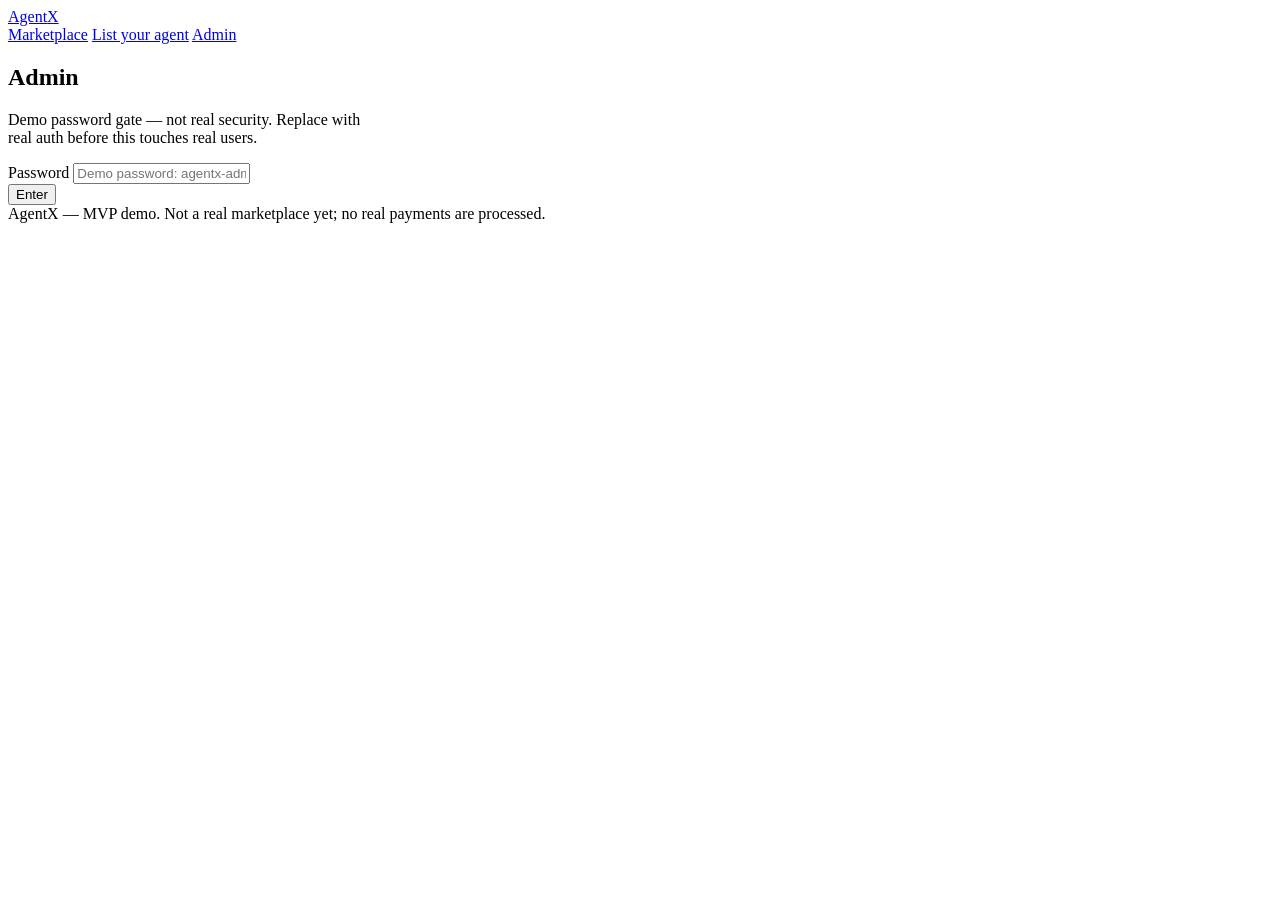
==== admin.html @ 99209729 "Add files via upload" ====
<!DOCTYPE html>
<html lang="en">
<head>
<meta charset="UTF-8">
<meta name="viewport" content="width=device-width, initial-scale=1">
<title>Admin — AgentX</title>
<link rel="preconnect" href="https://fonts.googleapis.com">
<link href="https://fonts.googleapis.com/css2?family=Space+Grotesk:wght@400;500;600;700&family=IBM+Plex+Mono:wght@400;500&display=swap" rel="stylesheet">
<link rel="stylesheet" href="css/style.css">
</head>
<body>

<nav class="nav">
  <div class="wrap">
    <a href="index.html" class="nav-logo">Agent<span>X</span></a>
    <div class="nav-links">
      <a href="marketplace.html">Marketplace</a>
      <a href="submit-agent.html">List your agent</a>
      <a href="admin.html">Admin</a>
    </div>
  </div>
</nav>

<main>
  <div class="wrap">

    <div id="gate" style="max-width:360px;">
      <div class="section-intro">
        <h2>Admin</h2>
        <p>Demo password gate — not real security. Replace with real auth before this touches real users.</p>
      </div>
      <div class="form-field">
        <label for="pw">Password</label>
        <input type="password" id="pw" placeholder="Demo password: agentx-admin">
      </div>
      <button class="btn btn-primary btn-block" id="unlock-btn">Enter</button>
    </div>

    <div id="panel" style="display:none;">
      <div class="section-intro">
        <h2>Pending submissions</h2>
        <p>Review, backtest, then approve or reject. Approved agents appear in the marketplace immediately.</p>
      </div>
      <div id="submissions-list"></div>
    </div>

  </div>
</main>

<footer>
  <div class="wrap">AgentX — MVP demo. Not a real marketplace yet; no real payments are processed.</div>
</footer>

<script src="js/data.js"></script>
<script src="js/admin.js"></script>
</body>
</html>
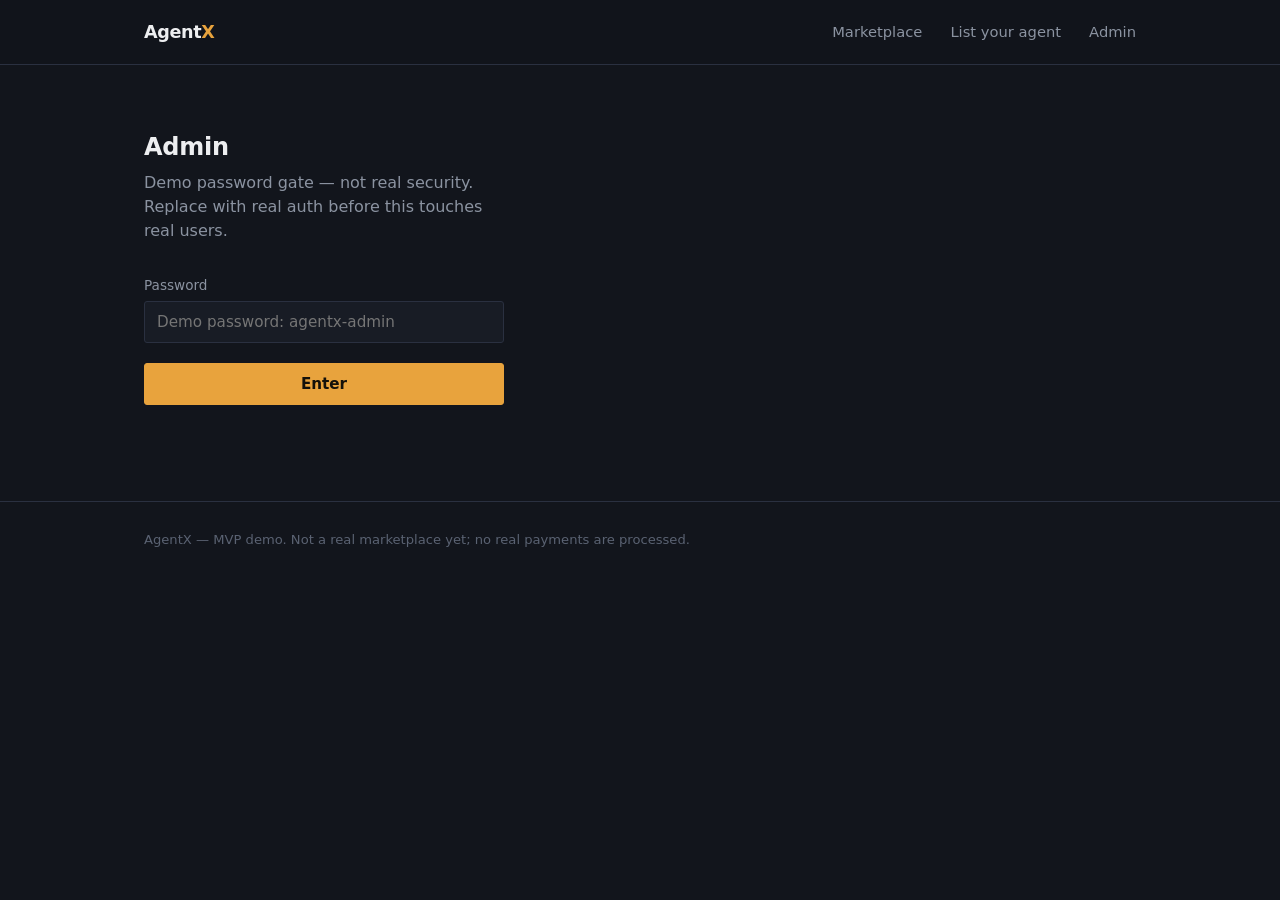
==== commit 4c594872: "Add files via upload" ====
--- a/admin.html
+++ b/admin.html
@@ -53,5 +53,6 @@
 
 <script src="js/data.js"></script>
 <script src="js/admin.js"></script>
+<script src="js/fx.js"></script>
 </body>
 </html>
--- a/css/style.css
+++ b/css/style.css
@@ -0,0 +1,307 @@
+/* AgentX — design tokens
+   Palette: deep ink navy surface, single amber "signal" accent (trading-terminal feel —
+   this is a marketplace where agents carry live stats/pricing, so the accent reads as
+   a ticker/status color, not decoration).
+   Type: Space Grotesk for headings + UI, IBM Plex Mono for numbers/stats only
+   (justified — real tabular data: prices, success rates, ratings). */
+
+:root {
+  --bg: #12151c;
+  --surface: #181c25;
+  --surface-raised: #1e2330;
+  --border: #2a3040;
+  --text: #edeef0;
+  --text-muted: #8b93a1;
+  --text-faint: #5a6272;
+  --accent: #e8a33d;
+  --accent-dim: #b97f2c;
+  --positive: #4fb286;
+  --negative: #d16464;
+
+  --font-head: 'Space Grotesk', system-ui, sans-serif;
+  --font-mono: 'IBM Plex Mono', ui-monospace, monospace;
+
+  --radius: 3px;
+}
+
+* { box-sizing: border-box; }
+
+html { scroll-behavior: smooth; }
+
+body {
+  margin: 0;
+  background: var(--bg);
+  color: var(--text);
+  font-family: var(--font-head);
+  line-height: 1.5;
+  -webkit-font-smoothing: antialiased;
+}
+
+a { color: inherit; }
+
+.wrap {
+  max-width: 1040px;
+  margin: 0 auto;
+  padding: 0 24px;
+}
+
+/* Nav */
+.nav {
+  border-bottom: 1px solid var(--border);
+  position: sticky;
+  top: 0;
+  background: rgba(18, 21, 28, 0.92);
+  backdrop-filter: blur(6px);
+  z-index: 10;
+}
+.nav .wrap {
+  display: flex;
+  align-items: center;
+  justify-content: space-between;
+  height: 64px;
+}
+.nav-logo {
+  font-weight: 600;
+  font-size: 1.1rem;
+  letter-spacing: -0.02em;
+  text-decoration: none;
+}
+.nav-logo span { color: var(--accent); }
+.nav-links { display: flex; gap: 28px; align-items: center; }
+.nav-links a {
+  color: var(--text-muted);
+  text-decoration: none;
+  font-size: 0.92rem;
+}
+.nav-links a:hover { color: var(--text); }
+.nav-links a.cta {
+  color: var(--bg);
+  background: var(--accent);
+  padding: 8px 16px;
+  border-radius: var(--radius);
+  font-weight: 600;
+}
+.nav-links a.cta:hover { background: var(--accent-dim); }
+
+/* Sections */
+main { padding: 64px 0 96px; }
+section + section { margin-top: 72px; }
+
+h1 {
+  font-size: clamp(2.1rem, 4vw, 3.2rem);
+  line-height: 1.08;
+  letter-spacing: -0.02em;
+  margin: 0 0 20px;
+  max-width: 16ch;
+}
+h2 {
+  font-size: 1.5rem;
+  letter-spacing: -0.01em;
+  margin: 0 0 6px;
+}
+p.lede {
+  font-size: 1.1rem;
+  color: var(--text-muted);
+  max-width: 52ch;
+  margin: 0 0 32px;
+}
+.section-intro { max-width: 60ch; margin-bottom: 32px; }
+.section-intro p { color: var(--text-muted); margin: 6px 0 0; }
+
+/* Buttons */
+.btn {
+  display: inline-flex;
+  align-items: center;
+  gap: 8px;
+  border: 1px solid var(--border);
+  background: transparent;
+  color: var(--text);
+  font-family: var(--font-head);
+  font-size: 0.95rem;
+  padding: 11px 20px;
+  border-radius: var(--radius);
+  cursor: pointer;
+  text-decoration: none;
+}
+.btn:hover { border-color: var(--text-faint); }
+.btn-primary {
+  background: var(--accent);
+  border-color: var(--accent);
+  color: #14110a;
+  font-weight: 600;
+}
+.btn-primary:hover { background: var(--accent-dim); border-color: var(--accent-dim); }
+.btn-block { width: 100%; justify-content: center; }
+.btn[disabled] { opacity: 0.5; cursor: not-allowed; }
+
+/* Steps (how it works) — numbered, because it genuinely is a sequence */
+.steps { display: grid; grid-template-columns: repeat(4, 1fr); gap: 20px; }
+.step {
+  border: 1px solid var(--border);
+  padding: 20px;
+  border-radius: var(--radius);
+}
+.step .n { font-family: var(--font-mono); color: var(--accent); font-size: 0.85rem; }
+.step h3 { font-size: 1rem; margin: 10px 0 6px; }
+.step p { color: var(--text-muted); font-size: 0.9rem; margin: 0; }
+
+/* Filter bar */
+.filters { display: flex; gap: 8px; flex-wrap: wrap; margin-bottom: 28px; }
+.filter-chip {
+  border: 1px solid var(--border);
+  background: transparent;
+  color: var(--text-muted);
+  font-family: var(--font-head);
+  font-size: 0.85rem;
+  padding: 7px 14px;
+  border-radius: 999px;
+  cursor: pointer;
+}
+.filter-chip:hover { color: var(--text); }
+.filter-chip.active { background: var(--accent); border-color: var(--accent); color: #14110a; font-weight: 600; }
+
+/* Agent list */
+.agent-list { display: flex; flex-direction: column; border-top: 1px solid var(--border); }
+.agent-row {
+  display: grid;
+  grid-template-columns: 1fr auto auto auto;
+  gap: 24px;
+  align-items: center;
+  padding: 18px 0;
+  border-bottom: 1px solid var(--border);
+  text-decoration: none;
+  color: var(--text);
+}
+.agent-row:hover { background: var(--surface); }
+.agent-main { min-width: 0; }
+.agent-name { font-weight: 600; font-size: 1.02rem; }
+.agent-desc {
+  color: var(--text-muted);
+  font-size: 0.88rem;
+  margin-top: 3px;
+  overflow: hidden;
+  text-overflow: ellipsis;
+  white-space: nowrap;
+}
+.agent-cat {
+  font-family: var(--font-mono);
+  font-size: 0.72rem;
+  color: var(--accent);
+  border: 1px solid var(--accent-dim);
+  padding: 2px 8px;
+  border-radius: 999px;
+  display: inline-block;
+  margin-bottom: 6px;
+}
+.stat { font-family: var(--font-mono); font-size: 0.9rem; text-align: right; white-space: nowrap; }
+.stat .label { display: block; color: var(--text-faint); font-size: 0.68rem; margin-top: 2px; }
+.stat.positive { color: var(--positive); }
+
+/* Agent detail */
+.detail-head { display: flex; justify-content: space-between; gap: 32px; align-items: flex-start; flex-wrap: wrap; }
+.detail-stats {
+  display: grid;
+  grid-template-columns: repeat(4, auto);
+  gap: 28px;
+  margin: 28px 0;
+  padding: 20px 0;
+  border-top: 1px solid var(--border);
+  border-bottom: 1px solid var(--border);
+}
+.detail-stats .stat { text-align: left; font-size: 1.15rem; }
+.detail-stats .stat .label { margin-top: 4px; }
+.price-box {
+  border: 1px solid var(--border);
+  border-radius: var(--radius);
+  padding: 24px;
+  min-width: 240px;
+}
+.price-box .amount { font-family: var(--font-mono); font-size: 1.8rem; }
+.price-box .unit { color: var(--text-muted); font-size: 0.9rem; }
+.price-box .note { color: var(--text-faint); font-size: 0.78rem; margin-top: 12px; }
+.reviews { margin-top: 8px; }
+.review { border-top: 1px solid var(--border); padding: 16px 0; }
+.review .who { font-size: 0.85rem; color: var(--text-muted); font-family: var(--font-mono); }
+.review p { margin: 6px 0 0; }
+
+/* Forms */
+.form-field { margin-bottom: 20px; }
+.form-field label { display: block; font-size: 0.85rem; color: var(--text-muted); margin-bottom: 6px; }
+.form-field input,
+.form-field select,
+.form-field textarea {
+  width: 100%;
+  background: var(--surface);
+  border: 1px solid var(--border);
+  color: var(--text);
+  font-family: var(--font-head);
+  font-size: 0.95rem;
+  padding: 11px 12px;
+  border-radius: var(--radius);
+}
+.form-field textarea { resize: vertical; min-height: 90px; }
+.form-field input:focus,
+.form-field select:focus,
+.form-field textarea:focus {
+  outline: 2px solid var(--accent);
+  outline-offset: 1px;
+}
+.form-hint { color: var(--text-faint); font-size: 0.78rem; margin-top: 6px; }
+.form-row { display: grid; grid-template-columns: 1fr 1fr; gap: 20px; }
+
+/* Status badges */
+.badge { font-family: var(--font-mono); font-size: 0.72rem; padding: 3px 9px; border-radius: 999px; display: inline-block; }
+.badge-pending { color: var(--accent); border: 1px solid var(--accent-dim); }
+.badge-approved { color: var(--positive); border: 1px solid var(--positive); }
+.badge-rejected { color: var(--negative); border: 1px solid var(--negative); }
+
+/* Admin table */
+.admin-row {
+  display: grid;
+  grid-template-columns: 1fr auto auto auto;
+  gap: 16px;
+  align-items: center;
+  padding: 16px 0;
+  border-bottom: 1px solid var(--border);
+}
+.admin-actions { display: flex; gap: 8px; }
+.admin-actions .btn { padding: 7px 14px; font-size: 0.85rem; }
+
+.empty-state {
+  border: 1px dashed var(--border);
+  border-radius: var(--radius);
+  padding: 40px;
+  text-align: center;
+  color: var(--text-muted);
+}
+
+.toast {
+  position: fixed;
+  bottom: 24px;
+  right: 24px;
+  background: var(--surface-raised);
+  border: 1px solid var(--accent);
+  padding: 14px 20px;
+  border-radius: var(--radius);
+  font-size: 0.9rem;
+  transform: translateY(120%);
+  transition: transform 0.25s ease;
+  z-index: 100;
+}
+.toast.show { transform: translateY(0); }
+
+footer {
+  border-top: 1px solid var(--border);
+  padding: 28px 0;
+  color: var(--text-faint);
+  font-size: 0.82rem;
+}
+
+@media (max-width: 720px) {
+  .steps { grid-template-columns: 1fr 1fr; }
+  .agent-row { grid-template-columns: 1fr; gap: 6px; }
+  .stat { text-align: left; }
+  .detail-stats { grid-template-columns: 1fr 1fr; }
+  .form-row { grid-template-columns: 1fr; }
+  .detail-head { flex-direction: column; }
+}
